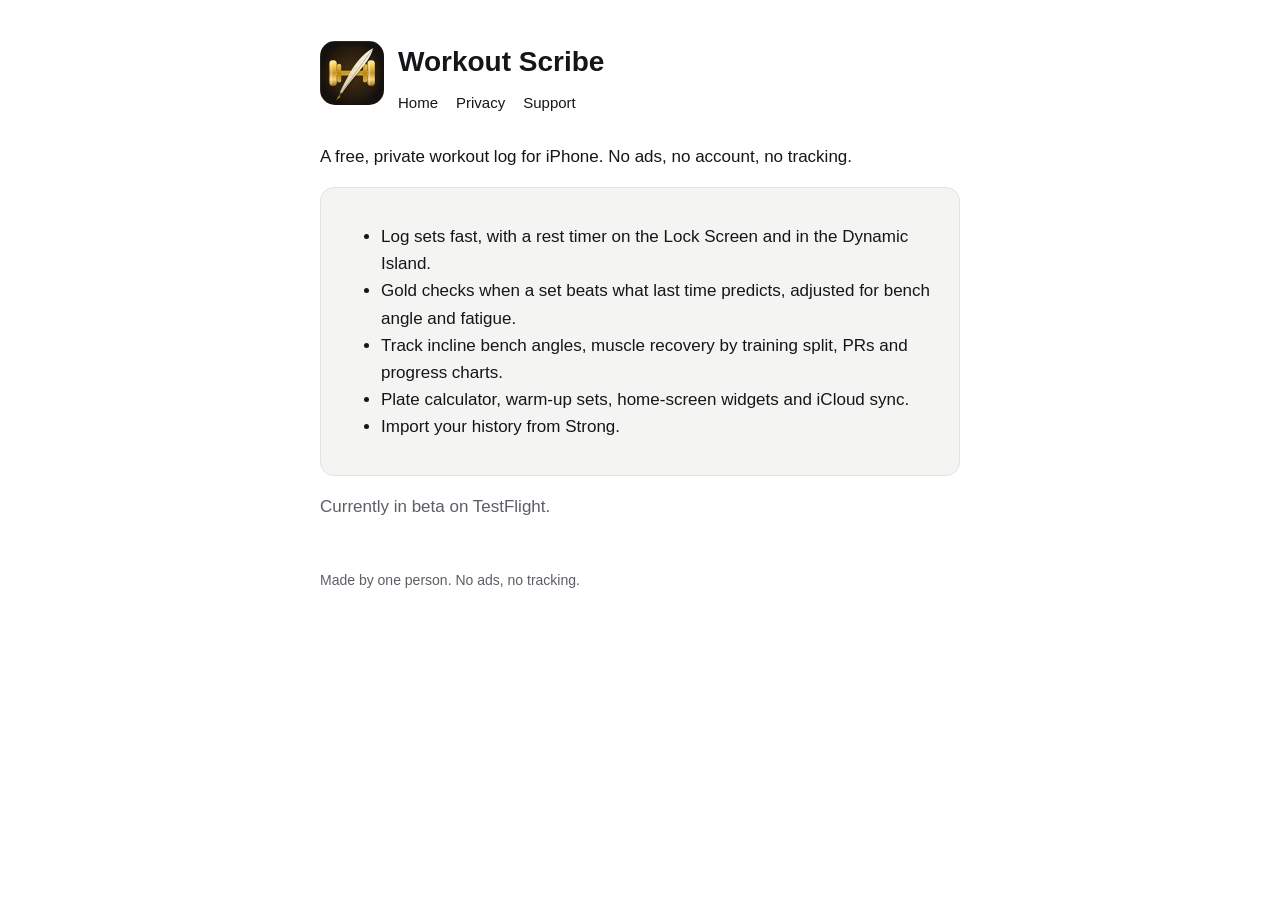
==== index.html @ 54da890a "Workout Scribe privacy policy and support pages" ====
<!doctype html>
<html lang="en">
<head>
<meta charset="utf-8">
<meta name="viewport" content="width=device-width, initial-scale=1">
<title>Workout Scribe</title>
<meta name="description" content="A free, private workout log for iPhone.">
<link rel="icon" href="icon.png">
<link rel="stylesheet" href="style.css">
</head>
<body>
<main>
<header>
  <a href="./"><img src="icon.png" alt=""></a>
  <div>
    <h1><a href="./">Workout Scribe</a></h1>
    <nav><a href="./">Home</a><a href="privacy.html">Privacy</a><a href="support.html">Support</a></nav>
  </div>
</header>
<p>A free, private workout log for iPhone. No ads, no account, no tracking.</p>
<div class="card">
  <ul>
    <li>Log sets fast, with a rest timer on the Lock Screen and in the Dynamic Island.</li>
    <li>Gold checks when a set beats what last time predicts, adjusted for bench angle and fatigue.</li>
    <li>Track incline bench angles, muscle recovery by training split, PRs and progress charts.</li>
    <li>Plate calculator, warm-up sets, home-screen widgets and iCloud sync.</li>
    <li>Import your history from Strong.</li>
  </ul>
</div>
<p class="muted">Currently in beta on TestFlight.</p>
<footer>Made by one person. No ads, no tracking.</footer>
</main>
</body>
</html>
---- style.css ----
:root { --bg: #ffffff; --text: #16161a; --muted: #5d5d66; --card: #f4f4f2; --accent: #8a6200; --line: #e2e2de; }
@media (prefers-color-scheme: dark) {
  :root { --bg: #0b0b0c; --text: #f5f5f4; --muted: #a1a1aa; --card: #18181b; --accent: #e8b84a; --line: #2a2a2e; }
}
* { box-sizing: border-box; }
body { margin: 0; background: var(--bg); color: var(--text); font: 17px/1.6 -apple-system, BlinkMacSystemFont, "Segoe UI", Roboto, sans-serif; }
main { max-width: 680px; margin: 0 auto; padding: 40px 20px 64px; }
header { display: flex; align-items: center; gap: 14px; margin-bottom: 28px; }
header img { width: 64px; height: 64px; border-radius: 15px; }
header a { color: inherit; text-decoration: none; }
h1 { font-size: 28px; margin: 0; }
h2 { font-size: 20px; margin: 32px 0 8px; }
p, li { color: var(--text); }
.muted { color: var(--muted); }
a { color: var(--accent); }
nav { display: flex; gap: 18px; margin: 6px 0 0; font-size: 15px; }
.card { background: var(--card); border: 1px solid var(--line); border-radius: 14px; padding: 18px 20px; margin: 16px 0; }
footer { margin-top: 48px; font-size: 14px; color: var(--muted); }
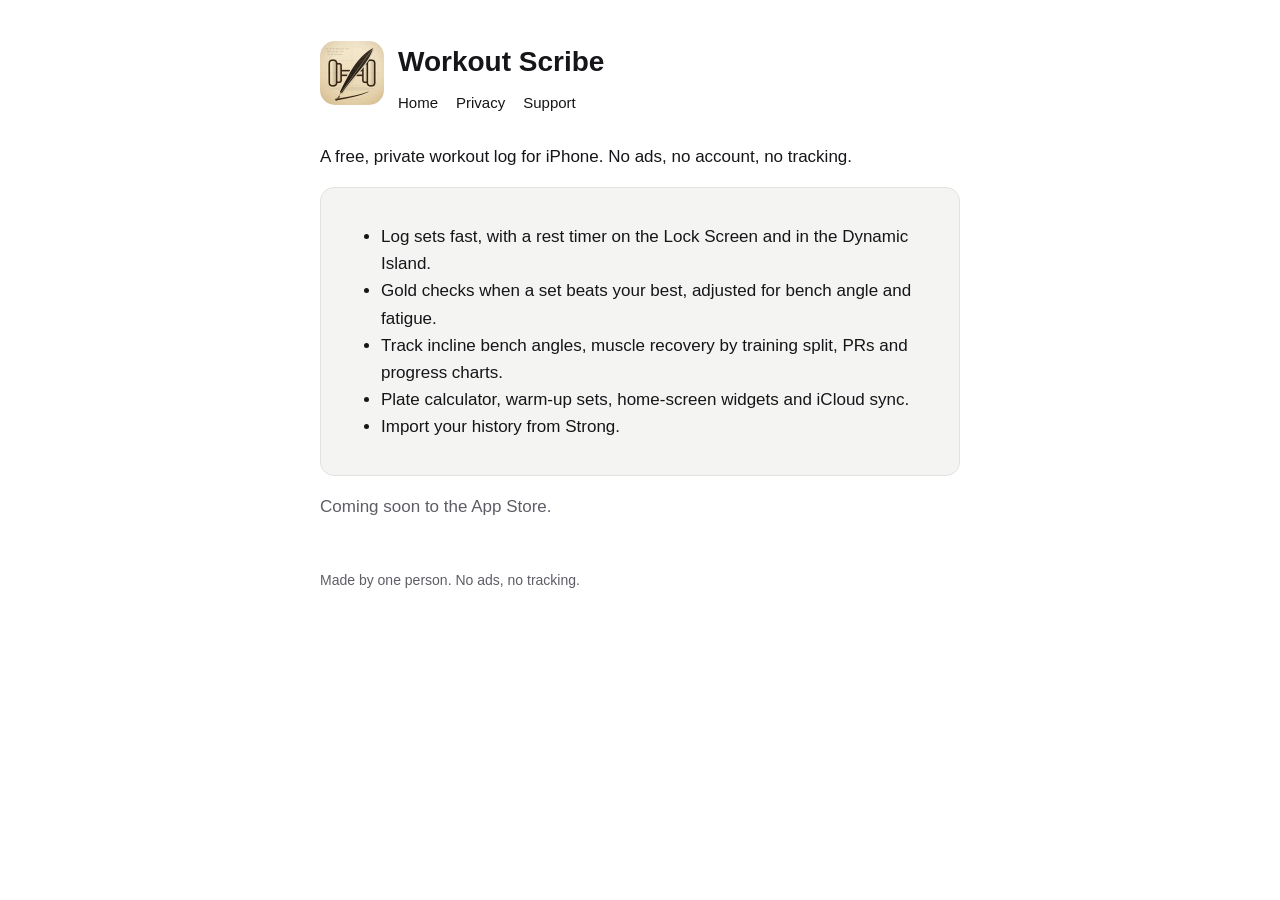
==== commit 1654e245: "Ready for the App Store: drop TestFlight wording, gold beats your best, reminder in privacy" ====
--- a/index.html
+++ b/index.html
@@ -21,13 +21,13 @@
 <div class="card">
   <ul>
     <li>Log sets fast, with a rest timer on the Lock Screen and in the Dynamic Island.</li>
-    <li>Gold checks when a set beats what last time predicts, adjusted for bench angle and fatigue.</li>
+    <li>Gold checks when a set beats your best, adjusted for bench angle and fatigue.</li>
     <li>Track incline bench angles, muscle recovery by training split, PRs and progress charts.</li>
     <li>Plate calculator, warm-up sets, home-screen widgets and iCloud sync.</li>
     <li>Import your history from Strong.</li>
   </ul>
 </div>
-<p class="muted">Currently in beta on TestFlight.</p>
+<p class="muted">Coming soon to the App Store.</p>
 <footer>Made by one person. No ads, no tracking.</footer>
 </main>
 </body>
